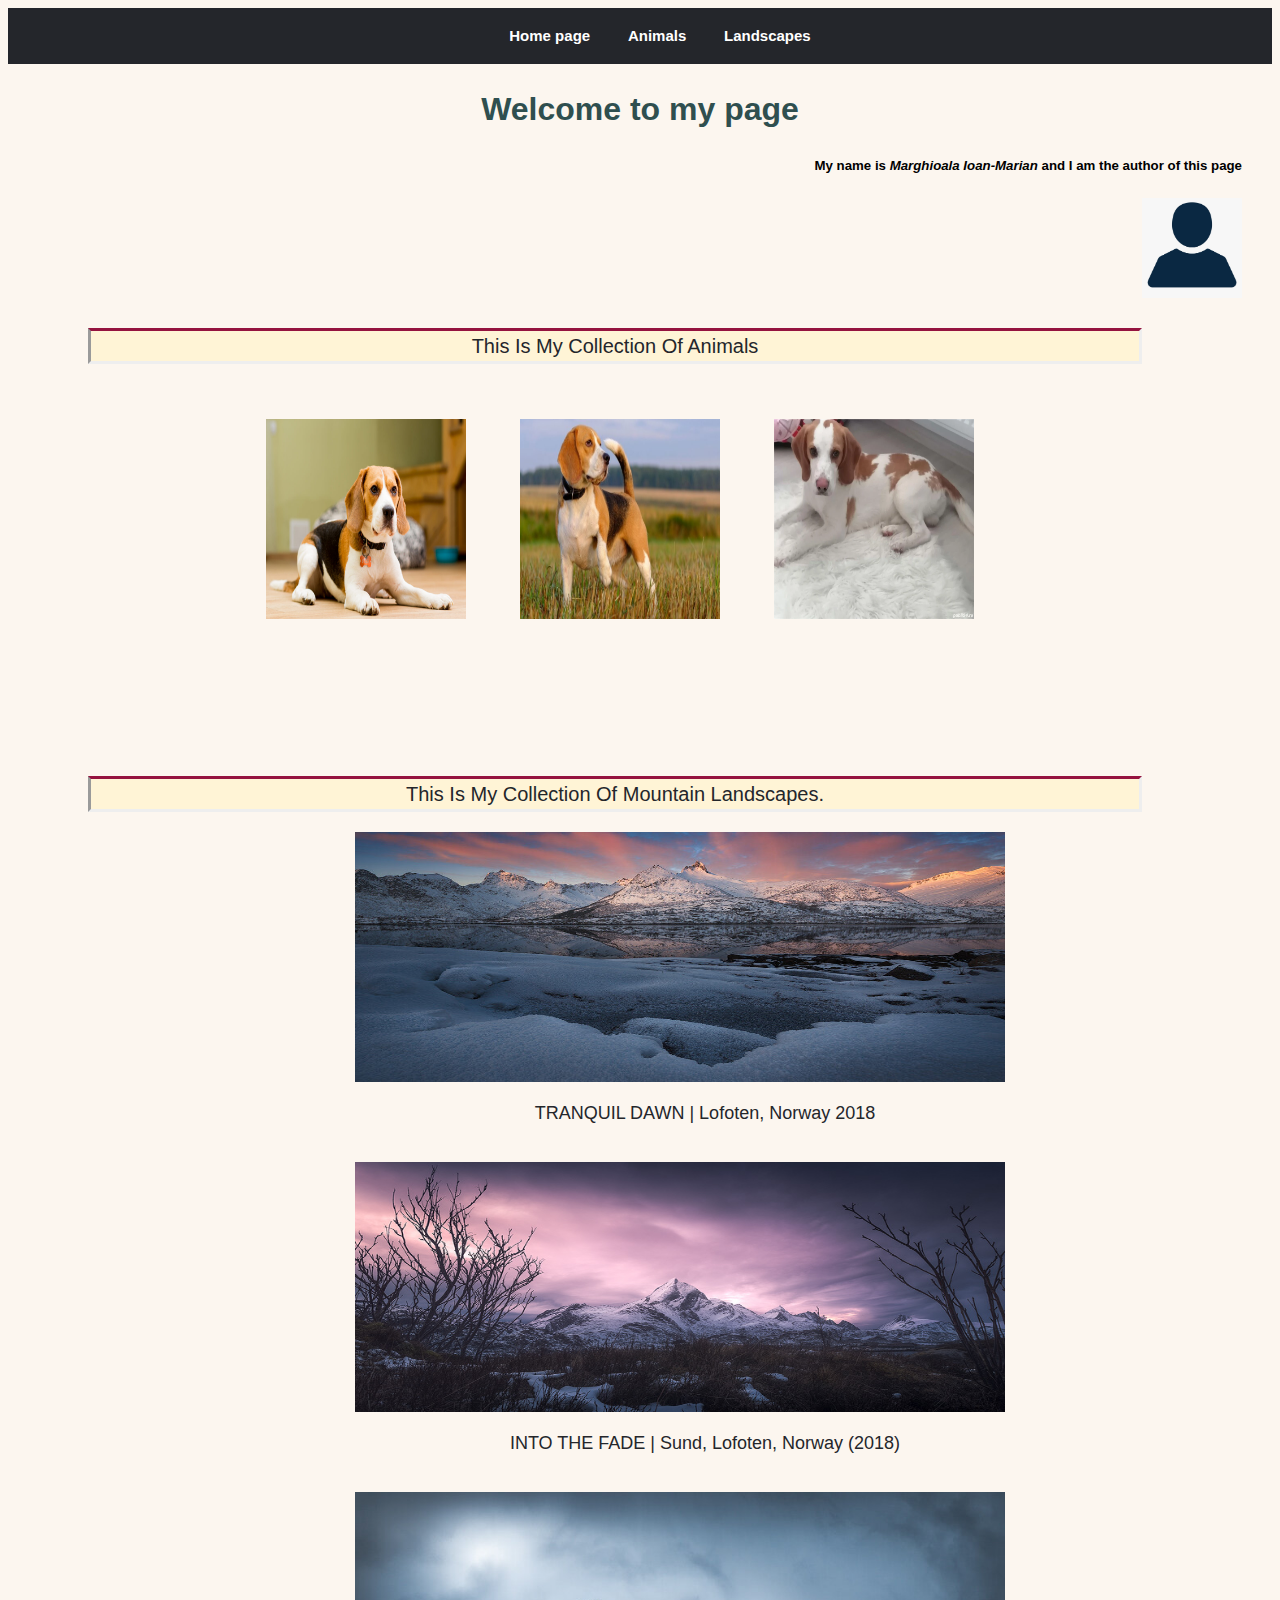
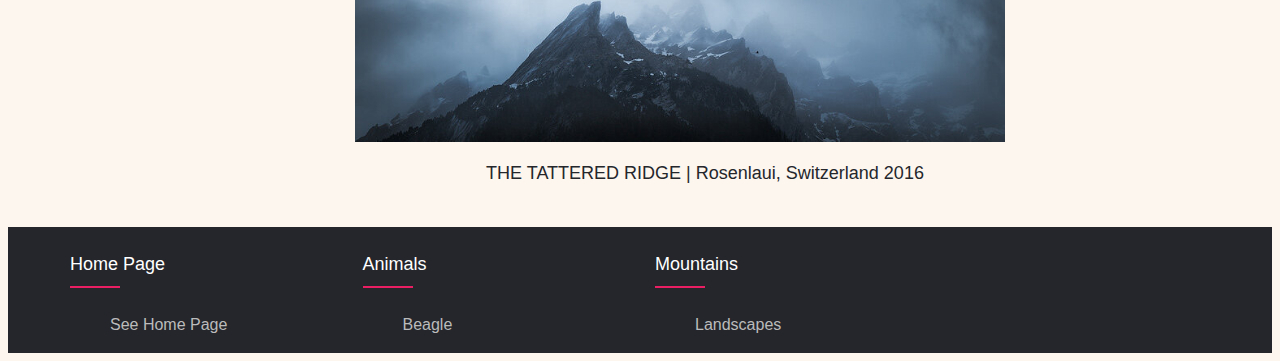
==== index.html @ da425a39 "SPA simulation with HTML & CSS" ====
<html>

<head>
	<div class="header-zone">

		<nav id="nav">
			<ul class="nav-pages">
			  <li><a href="index.html">Home page</a></li>
			  <li><a href="./pages/animals.html">Animals</a></li>
			  <li><a href="./pages/landscapes.html">Landscapes</a></li>
			</ul>
		  </nav>

		<h1 id="title">Welcome to my page</h1>

		<h5 id="author">My name is <i>Marghioala Ioan-Marian</i> and I am the author of this page</h5>

		<img id="person-photo" src="person.jpg">
	</div>

	

	<link rel="stylesheet" href="index.css">
</head>


<body>
	<div class="animals-collection">
		<p id="text-collection">This is my collection of animals</p>

		<div id="hamham">
			<img class="beagle" src="beagle/beagle1.jpg">
			<img class="beagle" src="beagle/beagle2.jpg">
			<img class="beagle" src="beagle/beagle3.jpg">
		</div>

	</div>

	<div class="content-links">
		<p id="text-collection-links">This is my collection of mountain landscapes.</p>

		<div class="content-links photo">
			<a href="https://www.laanscapes.com/ghostly-mountains"><img class="mountain"
					src="mountain/mountain1.jpg"></a>
			<p class="content-links text">TRANQUIL DAWN | Lofoten, Norway 2018</p>

			<a href="https://www.laanscapes.com/ghostly-mountains"><img class="mountain"
					src="mountain/mountain2.jpg"></a>
			<p class="content-links text">INTO THE FADE | Sund, Lofoten, Norway (2018)</p>
			
			<a href="https://www.laanscapes.com/ghostly-mountains"><img class="mountain"
					src="mountain/mountain3.jpg"></a>
			<p class="content-links text">THE TATTERED RIDGE | Rosenlaui, Switzerland 2016</p>
		</div>

	</div>

	<footer class="footer">
		<div class="container">
			<div class="row">
				<div class="footer-column">
					<h4>Home page</h4>
					<ul>
						<li><a href="index.html">See home page</a></li>
					</ul>
				</div>
				<div class="footer-column">
					<h4>Animals</h4>
					<ul>
						<li><a href="./pages/animals.html">Beagle</a></li>
					</ul>
				</div>
				<div class="footer-column">
					<h4>Mountains</h4>
					<ul>
						<li><a href="./pages/landscapes.html">Landscapes</a></li>
					</ul>
				</div>
			</div>
		</div>
	</footer>


</body>

</html>
---- index.css ----
#title {
    color: darkslategray;
    text-align: center;
}

body {
    background-color: #fcf6ef;
}

#author {
    text-align: right;
    margin-right: 30px;
}

#person-photo {
    width: 100px;
    height: 100px;
    float: right;
    margin-right: 30px;
}

.animals-collection {
    display: flex;
    flex-direction: column;

}

#text-collection {
    font-size: 20px;
    margin-top: 130px;
    margin-left: 80px;
    margin-inline-end: 0px;
    border-style: inset;
    border-block-start-color: #e91e63;
    text-align: center;
    color:#24262b;
    background-color:#fff4d6;
    text-transform: capitalize;
    margin-bottom: 35px;
    font-weight: 500;
    position: relative;
    font-family: 'Segoe UI', Tahoma, Geneva, Verdana, sans-serif;
}
.beagle {
    width: 200px;
    height: 200px;
    margin: 20px;
    margin-left: 30px;
}

#hamham {
    margin-left: 80px;
    text-align: center;
}


.photo {
    margin-left: 80px;
    text-align: center;
}

.text {
    margin-left: 50px;
    font-size: 18px;
    color:#24262b;
    text-transform: capitalize;
    margin-bottom: 35px;
    font-weight: 500;
    position: relative;
    font-family: 'Segoe UI', Tahoma, Geneva, Verdana, sans-serif;
}

.mountain {
    width: 650px;
    height: 250px;
}

#text-collection-links {
    font-size: 20px;
    margin-top: 130px;
    margin-left: 80px;
    border-style: inset;
    border-block-start-color: #e91e63;
    text-align: center;
    margin-inline-end: 130px;
    color:#24262b;
    background-color: #fff4d6;
    text-transform: capitalize;
    font-weight: 500;
    font-family: 'Segoe UI', Tahoma, Geneva, Verdana, sans-serif;
}


/*  FOOTER */

body{
	line-height: 1.5;
	font-family: 'Poppins', sans-serif;
}
*{
	box-sizing: border-box;
}

.container {
    max-width: 1170px;
    margin: auto;
}

.row {
    display: flex;
    flex-wrap: wrap;
}

ul {
    list-style: none;
}

.footer {
    margin-top: 40px;
    background-color: #24262b;
}

.footer-column {
    width: 25%;
    padding: 0 15px;
}

.footer-column h4 {
    font-size: 18px;
    color: #ffffff;
    text-transform: capitalize;
    margin-bottom: 35px;
    font-weight: 500;
    position: relative;
}

.footer-column h4::before {
    content: '';
    position: absolute;
    left: 0;
    bottom: -10px;
    background-color: #e91e63;
    height: 2px;
    box-sizing: border-box;
    width: 50px;
}

.footer-column ul li:not(:last-child) {
    margin-bottom: 10px;
}

.footer-column ul li a {
    font-size: 16px;
    text-transform: capitalize;
    color: #ffffff;
    text-decoration: none;
    font-weight: 300;
    color: #bbbbbb;
    display: block;
    transition: all 0.3s ease;
}

.footer-column ul li a:hover {
    color: #ffffff;
    padding-left: 8px;
}



/*  NAV */

#nav {
    display: flex;
    justify-content: space-around;
    align-items: center;
    min-height: 8px;
    background-color: #24262b;
    font-family: 'Segoe UI', Tahoma, Geneva, Verdana, sans-serif;
}

.nav-pages {
    display: flex;
    justify-content: space-around;
    width: 30%;
}

.nav-pages a {
    color: white;
    font-weight: bold;
    font-size: 15px;
    padding: 10px;
    text-decoration: none;
}
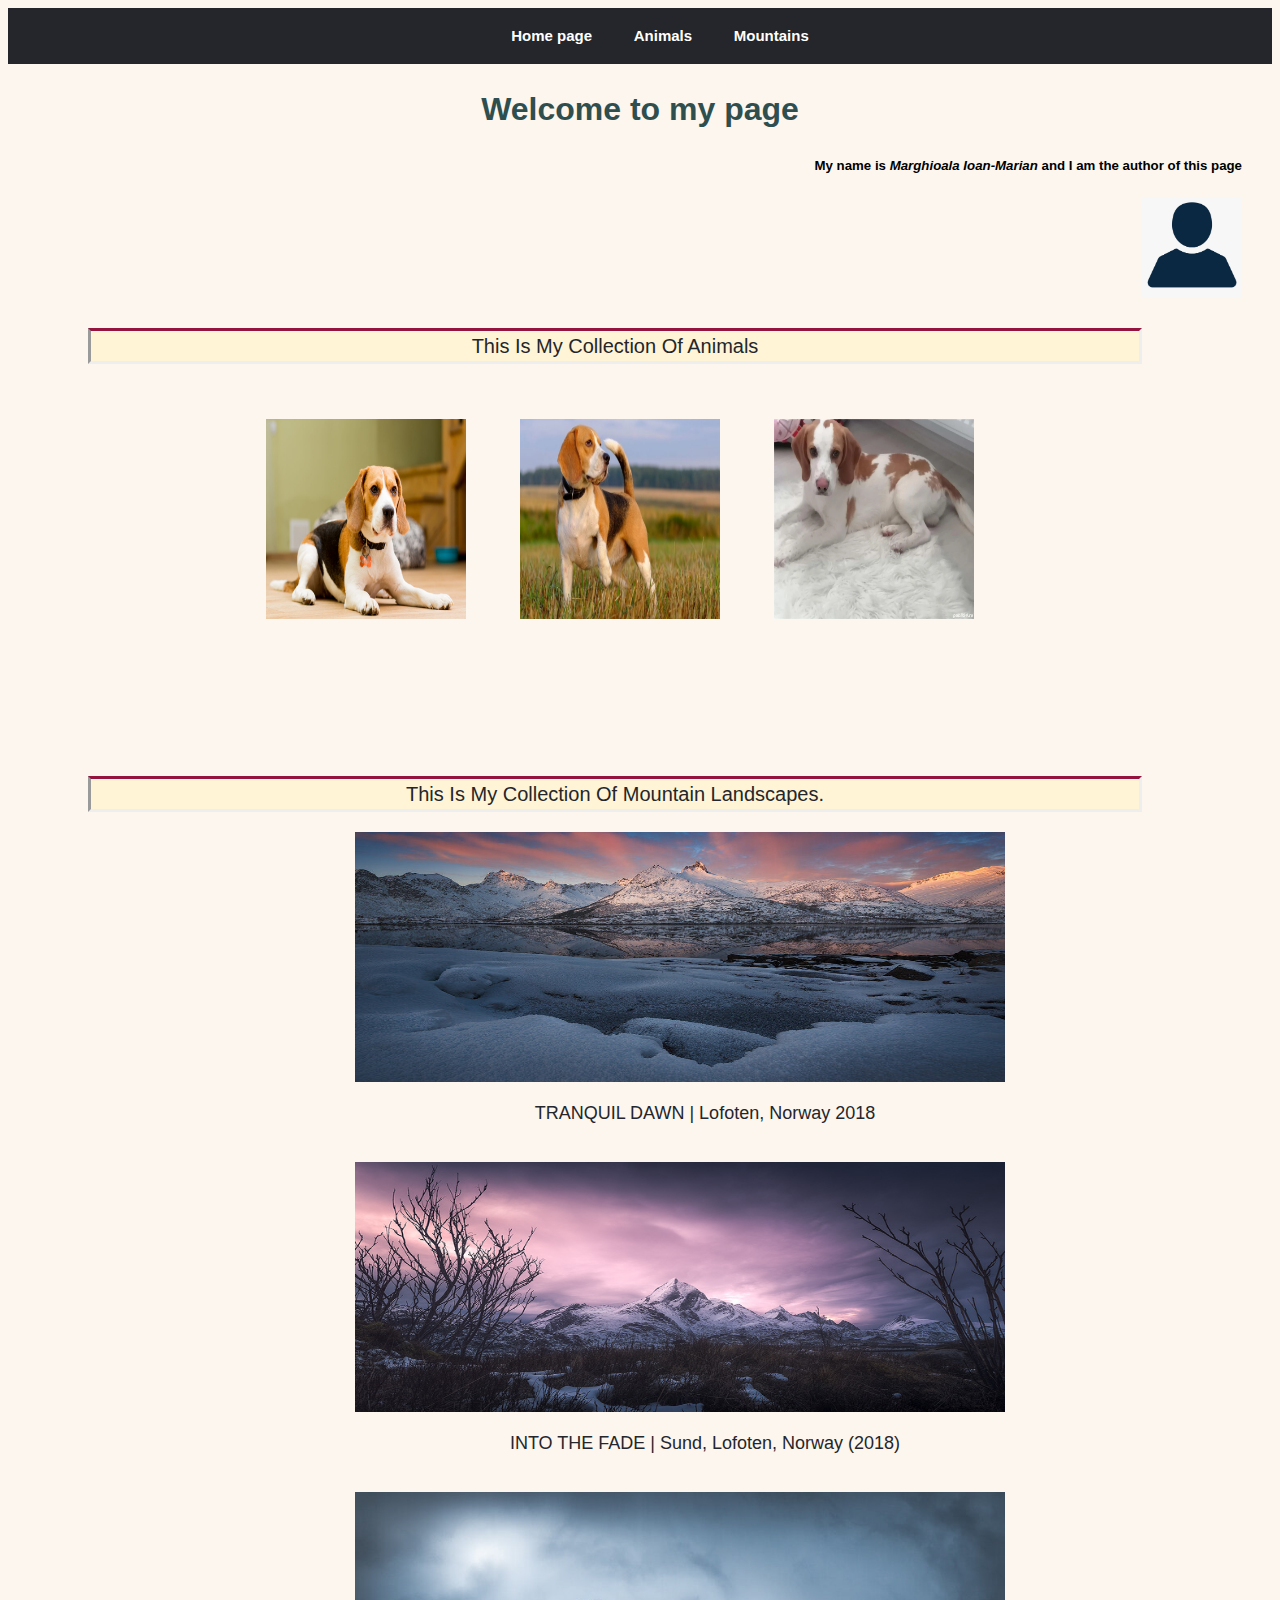
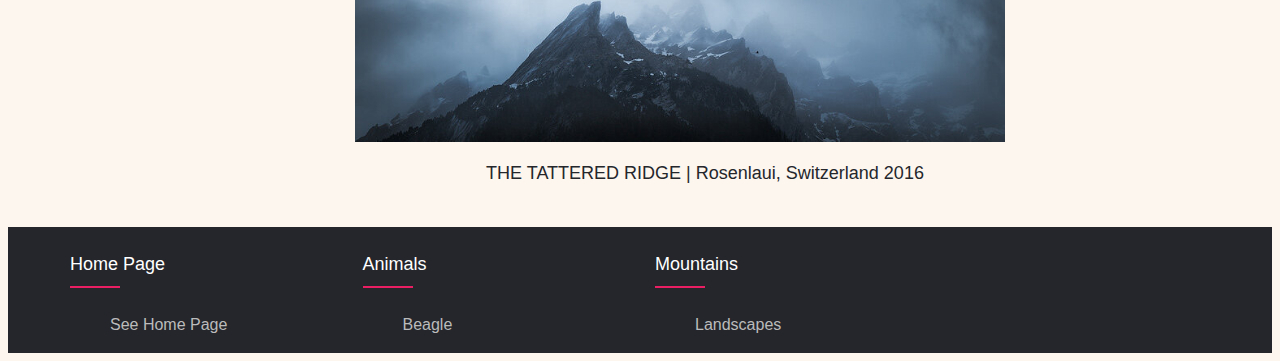
==== commit 9c36f79d: "Update pages" ====
--- a/index.html
+++ b/index.html
@@ -7,7 +7,7 @@
 			<ul class="nav-pages">
 			  <li><a href="index.html">Home page</a></li>
 			  <li><a href="./pages/animals.html">Animals</a></li>
-			  <li><a href="./pages/landscapes.html">Landscapes</a></li>
+			  <li><a href="./pages/landscapes.html">Mountains</a></li>
 			</ul>
 		  </nav>
 
